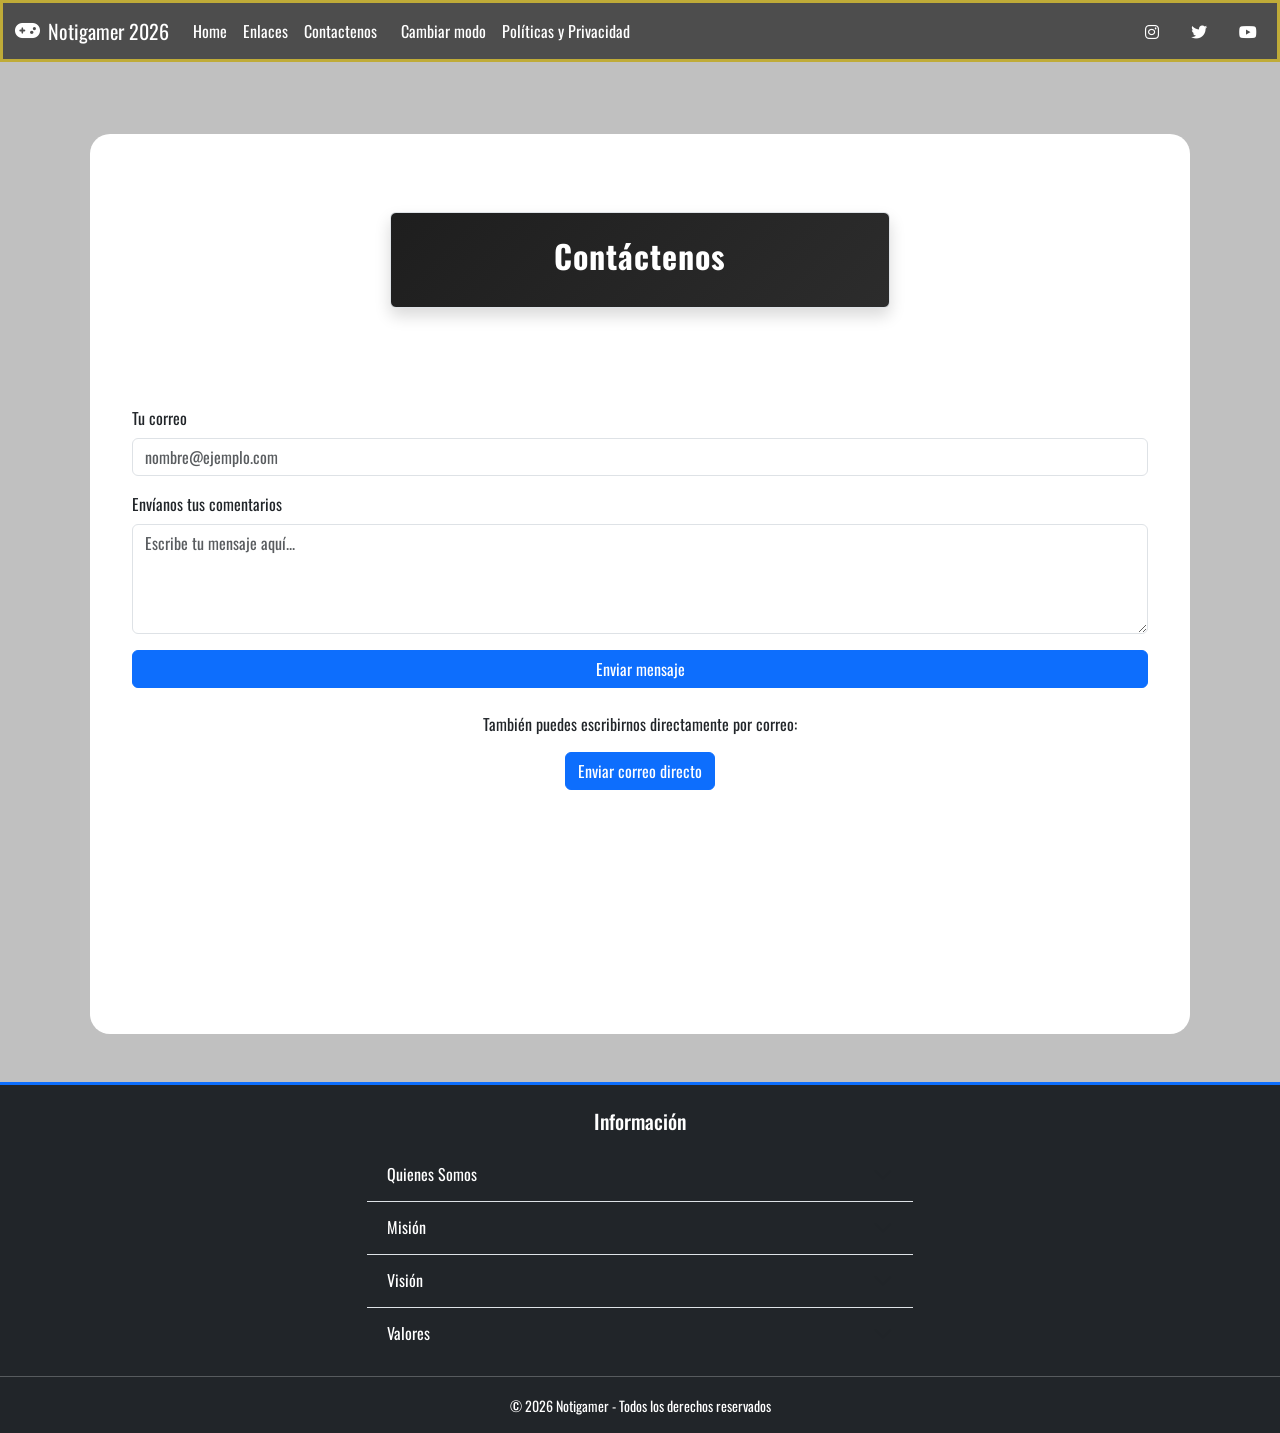
==== contactanos.html @ 29232aa3 "Add files via upload" ====
<!DOCTYPE html>
<html lang="en">

<head>
    <meta charset="UTF-8">
    <meta name="viewport" content="width=device-width, initial-scale=1.0">
    <meta name="description" content="NeuroReto. curiosidades y retos sobre el mundo y la ciencia">
    <meta name="keywords" content="quiz, curiosidades, ciencia, retos, cultura general">
    <meta name="author" content="Javier Muñoz">
    <title>Contactenos</title>

    <!-- link bootstrap css -->
    <link href="https://cdn.jsdelivr.net/npm/bootstrap@5.3.2/dist/css/bootstrap.min.css" rel="stylesheet">

    <!-- icono de la pagina -->
    <link rel="icon" type="image/x-icon" href="imagenes/logo2-removebg-preview.png">

    <!-- Google Fonts -->
    <link href="https://fonts.googleapis.com/css2?family=Poppins:wght@300;400;600&display=swap" rel="stylesheet">

    <!-- Bootstrap Icons -->
    <link rel="stylesheet" href="https://cdn.jsdelivr.net/npm/bootstrap-icons@1.11.3/font/bootstrap-icons.css">

    <!-- referencia a estilos -->
    <link rel="stylesheet" href="css/estilos.css">
    <link rel="stylesheet" href="https://cdnjs.cloudflare.com/ajax/libs/font-awesome/6.5.0/css/all.min.css">
    <link rel="icon" type="image/x-icon" href="img/favicon.ico">

    <link rel="preconnect" href="https://fonts.googleapis.com">
    <link rel="preconnect" href="https://fonts.gstatic.com" crossorigin>
    <link href="https://fonts.googleapis.com/css2?family=Oswald:wght@200..700&display=swap" rel="stylesheet">
</head>

<body>
    <!-- NAVBAR -->
    <nav class="navbar navbar-expand-lg navbar-custom">
        <div class="container-fluid">

            <a class="navbar-brand d-flex align-items-center" href="#">
                <i class="fas fa-gamepad me-2"></i>
                Notigamer 2026
            </a>

            <button class="navbar-toggler" type="button" data-bs-toggle="collapse"
                data-bs-target="#navbarSupportedContent">
                <span class="navbar-toggler-icon"></span>
            </button>

            <div class="collapse navbar-collapse" id="navbarSupportedContent">

                <!-- LINKS PRINCIPALES A LA IZQUIERDA -->
                <ul class="navbar-nav me-auto mb-2 mb-lg-0">

                    <li class="nav-item">
                        <a class="nav-link active" href="index.html">Home</a>
                    </li>

                    <li class="nav-item">
                        <a class="nav-link" href="Enlaces.html">Enlaces</a>
                    </li>

                    <li class="nav-item">
                        <a class="nav-link active" href="contactanos.html">Contactenos</a>
                    </li>

                    <li class="nav-item">
                        <a href="#" class="nav-link ms-2" onclick="cambiarModo()">Cambiar modo</a>
                    </li>

                    <li class="nav-item">
                        <a class="nav-link" href="#" data-bs-toggle="modal" data-bs-target="#privacidadModal">
                            Políticas y Privacidad
                        </a>
                    </li>

                </ul>

                <!-- ICONOS REDES SOCIALES A LA DERECHA -->
                <ul class="navbar-nav ms-auto mb-2 mb-lg-0">
                    <li class="nav-item ms-3">
                        <a class="nav-link" href="https://www.instagram.com/hypervoidyt/" target="_blank">
                            <i class="fab fa-instagram"></i>
                        </a>
                    </li>

                    <li class="nav-item ms-3">
                        <a class="nav-link" href="https://x.com/ElGuerreroGame7" target="_blank">
                            <i class="fab fa-twitter"></i>
                        </a>
                    </li>

                    <li class="nav-item ms-3">
                        <a class="nav-link" href="https://www.youtube.com/@Voitbit-AMV" target="_blank">
                            <i class="fab fa-youtube"></i>
                        </a>
                    </li>
                </ul>

            </div>
        </div>
    </nav>

    <!-- MODAL POLITICAS -->
    <div class="modal fade" id="privacidadModal" tabindex="-1">
        <div class="modal-dialog modal-lg">
            <div class="modal-content">

                <div class="modal-header">
                    <h5 class="modal-title">Políticas de Privacidad</h5>
                    <button type="button" class="btn-close" data-bs-dismiss="modal"></button>
                </div>

                <div class="modal-body">
                    <h6>Políticas de privacidad</h6>
                    <p>La información recopilada se utiliza únicamente para mejorar el contenido del sitio y ofrecer una
                        mejor experiencia a los visitantes.</p>
                </div>

                <div class="modal-footer">
                    <a href="politica.html" class="btn btn-primary">Más información</a>
                </div>

            </div>
        </div>
    </div>
    <br>
    <br>
    <br>
    <main>
        <section class="info-section text-light container mt-5">

            <div class="info bg-light border rounded p-4 shadow w-50 mx-auto mt-5">
                <h2 class="text-center">Contáctenos</h2>
            </div>
            <br>
            <br>
            <form action="https://formsubmit.co/em24-0913@unphu.edu.do" method="POST">

                <!-- configuraciones ocultas -->
                <input type="hidden" name="_subject" value="Nuevo mensaje desde Notigamer">
                <input type="hidden" name="_captcha" value="false">
                <input type="hidden" name="_next" value="https://em24-0913-gif.github.io/Home.html/gracias.html">


                <!-- correo del usuario -->
                <div class="mb-3">
                    <label class="form-label text-dark">Tu correo</label>
                    <input type="email" class="form-control" name="correo" placeholder="nombre@ejemplo.com" required>
                </div>

                <!-- mensaje -->
                <div class="mb-3">
                    <label class="form-label text-dark">Envíanos tus comentarios</label>
                    <textarea class="form-control" name="mensaje" rows="4" placeholder="Escribe tu mensaje aquí..."
                        required></textarea>
                </div>

                <!-- botón -->
                <button type="submit" class="btn btn-primary w-100">
                    Enviar mensaje
                </button>


            </form>


            <div class="text-center text-dark mt-4">
                <p>También puedes escribirnos directamente por correo:</p>

                <a href="mailto:jm24-0912@unphu.edu.do?subject=Consulta sobre NeuroReto&body=Hola, tengo una pregunta sobre..."
                    class="btn btn-primary">
                    Enviar correo directo
                </a>
            </div>

    </main>

    </section>



    <script> function cambiarModo() {
            document.body.classList.toggle("dark-mode");
        }
    </script>

    <script src="script.js"></script>

    <!-- footer -->
    <footer class="bg-dark text-white mt-5 pt-4 pb-3">
        <div class="container">

            <div class="row justify-content-center">

                <div class="col-md-6 text-center">

                    <h5 class="mb-3">Información</h5>

                    <div class="accordion accordion-flush" id="accordionInfo">

                        <!-- Quienes Somos -->
                        <div class="accordion-item bg-dark text-white">
                            <h2 class="accordion-header">
                                <button class="accordion-button collapsed bg-dark text-white" type="button"
                                    data-bs-toggle="collapse" data-bs-target="#collapseOne">
                                    Quienes Somos
                                </button>
                            </h2>
                            <div id="collapseOne" class="accordion-collapse collapse" data-bs-parent="#accordionInfo">
                                <div class="accordion-body bg-dark text-white">
                                    Somos una plataforma dedicada a noticias y contenido sobre videojuegos,
                                    con el objetivo de informar a los jugadores sobre los lanzamientos,
                                    novedades y eventos más importantes de la industria.
                                </div>
                            </div>
                        </div>

                        <!-- Misión -->
                        <div class="accordion-item bg-dark text-white">
                            <h2 class="accordion-header">
                                <button class="accordion-button collapsed bg-dark text-white" type="button"
                                    data-bs-toggle="collapse" data-bs-target="#collapseMision">
                                    Misión
                                </button>
                            </h2>
                            <div id="collapseMision" class="accordion-collapse collapse"
                                data-bs-parent="#accordionInfo">
                                <div class="accordion-body bg-dark text-white">
                                    Informar a la comunidad gamer sobre las noticias más importantes
                                    del mundo de los videojuegos de forma clara, rápida y accesible.
                                </div>
                            </div>
                        </div>

                        <!-- Visión -->
                        <div class="accordion-item bg-dark text-white">
                            <h2 class="accordion-header">
                                <button class="accordion-button collapsed bg-dark text-white" type="button"
                                    data-bs-toggle="collapse" data-bs-target="#collapseVision">
                                    Visión
                                </button>
                            </h2>
                            <div id="collapseVision" class="accordion-collapse collapse"
                                data-bs-parent="#accordionInfo">
                                <div class="accordion-body bg-dark text-white">
                                    Convertirnos en una referencia para los jugadores que buscan
                                    información confiable sobre la industria del videojuego.
                                </div>
                            </div>
                        </div>

                        <!-- Valores -->
                        <div class="accordion-item bg-dark text-white">
                            <h2 class="accordion-header">
                                <button class="accordion-button collapsed bg-dark text-white" type="button"
                                    data-bs-toggle="collapse" data-bs-target="#collapseValores">
                                    Valores
                                </button>
                            </h2>
                            <div id="collapseValores" class="accordion-collapse collapse"
                                data-bs-parent="#accordionInfo">
                                <div class="accordion-body bg-dark text-white">
                                    Pasión por los videojuegos, respeto a la comunidad,
                                    información verificada y compromiso con el contenido.
                                </div>
                            </div>
                        </div>

                    </div>

                </div>
            </div>

        </div>

        <hr class="border-light">

        <div class="text-center">
            <small>© 2026 Notigamer - Todos los derechos reservados</small>
        </div>

    </footer>


    <!-- script bootstrap -->
    <script src="https://cdn.jsdelivr.net/npm/bootstrap@5.3.2/dist/js/bootstrap.bundle.min.js"></script>
    <script src="script.js"></script>
</body>

</html>
---- css/estilos.css ----
body {
    font-family: Arial, sans-serif;
    background-color: #000000;
    padding-bottom: 200px;
    font-family: "Oswald", Arial, sans-serif;
    background-color: #000;
    padding-bottom: 200px;
}

body {
background-color: #acacac;
color: #ffffff;
}

.hover-card {
    transition: transform 0.3s ease, box-shadow 0.3s ease;
}


.popover {
background-color: #1e1e1e;
}


.popover-body {
color: #ffffff;
}


.popover-header {
background-color: #111;
color: #00ffcc;
border-bottom: 1px solid #333;
}


.popover .popover-arrow::before,
.popover .popover-arrow::after {
border-top-color: #1e1e1e;
}


.collapse,
.collapsing {
background-color: transparent !important;
}


.collapse .card,
.collapsing .card {
background-color: #0d1b2a !important;
color: #ffffff;
}

.hover-card:hover {
    transform: scale(1.03);
    box-shadow: 0 10px 25px rgba(0,0,0,0.2);
    background-color: #24ffcc;
}


.navbar .nav-link {
transition: all 0.3s ease;
}

.navbar {
background-color: #25458a; 
}

.navbar .nav-link:hover {
color: #eeeeee;        
transform: scale(1.15);
}

.navbar .nav-link {
padding: 8px 12px;
transition: background-color 0.3s ease, transform 0.3s ease;
}


.padding-box {
    border: 2px solid blue;
    padding: 20px;
    margin-top: 20px;
}


.margin-box {
    border: 2px solid red;
    margin: 30px;
}


.texto-color {
    color: green;
}


.fondo {
    background-color: rgb(0, 0, 0);
    padding: 15px;
}

.modal-content,
.modal-content * {
color: #000000 ;
}

.centrado {
    text-align: center;
    border: 2px solid black;
    margin: 20px 0;
}


.tamano-texto {
    font-size: 24px;
}


.hover1, .hover2 {
    border: 2px solid purple;
    padding: 10px;
    margin: 10px 0;
}

.hover1:hover, .hover2:hover {
    color: white;
    background-color: purple;
    font-size: 22px;
}


.click1, .click2 {
    padding: 10px;
    margin: 10px;
}

.click1:active, .click2:active {
    color: yellow;
    background-color: black;
    font-size: 20px;
}


.fixed-box {
    position: fixed;
    bottom: 10px;
    right: 10px;
}

#btnTop{
position:fixed;
bottom:20px;
left:20px;
display:none;
z-index:999;
}

.navbar-custom{
    background: linear-gradient(rgba(0, 0, 0, 0.6), rgba(0,0,0,0.6)),
    url("../img/imagen7.jpeg");
    
    background-size: cover;
    background-position: center;

    border: 3px solid rgba(255, 224, 45, 0.644);
}

.navbar-custom .navbar-brand{
    color: white !important;
}

.navbar-custom .nav-link{
    color: white !important;
}

.navbar-custom .nav-link:hover{
    color: #ffe02d !important;
    text-shadow: 0 0 5px #ffe02d,
                0 0 10px #ffe02d,
                0 0 20px #ffe02d;
}

body{
    background-color: #2c2c2c; /* fondo de los lados */
}

main{
    background-color: white;
    width: 100%;
    min-height: 100vh;
    margin: auto;
}

#carouselExampleFade{
width: 80%;
margin: auto;
}

#carouselExampleFade{
margin-top: 40px;
}

.titulo{
    font-family: Arial;
}

.article-container{
    max-width: 750px;
    margin: auto;
}

.article-text{
    font-size: 18px;
    line-height: 1.7;
    margin-bottom: 25px;
    text-align: justify;
}

main{
background: white;
max-width: 1100px;
margin: auto;
padding: 30px;
border-radius: 20px;
}

.card img{
height:200px;
object-fit:cover;
}

body {
    background:
        silver
}

.dark-mode {
    background: linear-gradient(to bottom, black 40%, rgb(41, 41, 41) 60%, rgb(0, 0, 0) 100%);
    color: white;
}

.btn-primary {
    transition: all 0.3s ease;
}

.btn-primary:hover {
    background-color: #003cff; /* cambia el color */
    border-color: #000000;
    transform: scale(1.08); /* agranda el botón */
    box-shadow: 0 0 10px rgba(0, 0, 0, 0.7); /* efecto brillo */
}

html, body {
    height: 100%;
}

body {
    display: flex;
    flex-direction: column;
}

main {
    flex: 1;
}

footer{
border-top:3px solid #0d6efd;
}

footer {
    width: 100vw;
    margin-left: calc(-50vw + 50%);
}

.info{
    max-width: 500px;
    margin: 50px auto;
    padding: 25px;
    background: linear-gradient(135deg,#1e1e1e,#2c2c2c);
    color: white;
    border-radius: 12px;
    box-shadow: 0 8px 20px rgba(0,0,0,0.4);
    text-align: center;
}

.info h2{
    font-weight: bold;
    letter-spacing: 1px;
}
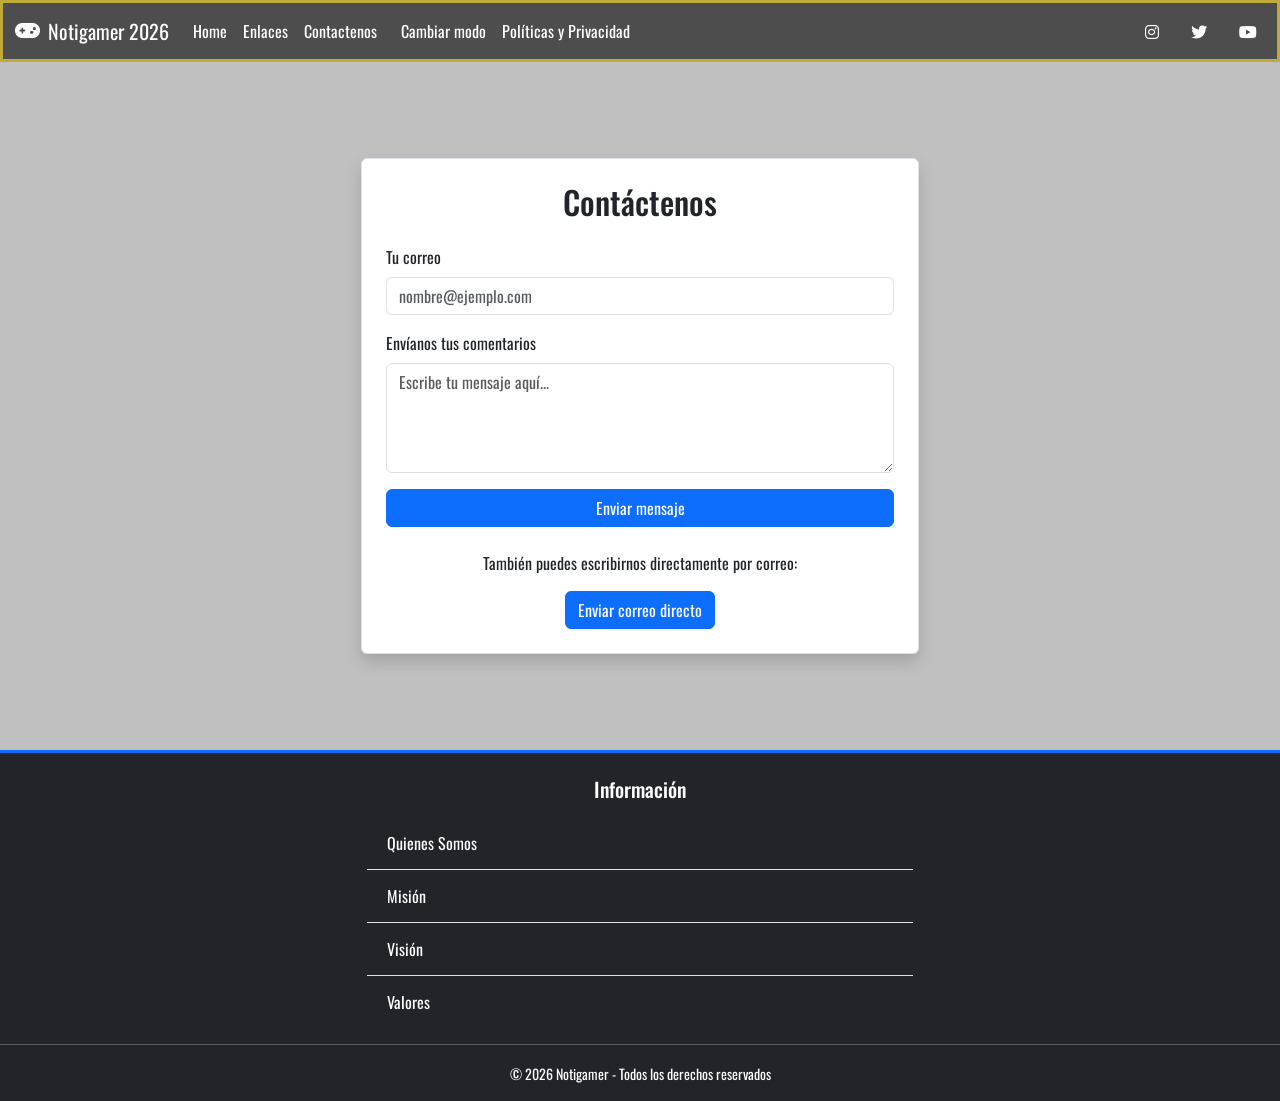
==== commit 7e8e943f: "Update contactanos.html" ====
--- a/contactanos.html
+++ b/contactanos.html
@@ -1,12 +1,21 @@
 <!DOCTYPE html>
-<html lang="en">
+<html lang="es">
 
 <head>
     <meta charset="UTF-8">
+    <meta name="description" content="Asignacion Bootstrap">
+    <meta name="author" content="Eydan Mora">
     <meta name="viewport" content="width=device-width, initial-scale=1.0">
-    <meta name="description" content="NeuroReto. curiosidades y retos sobre el mundo y la ciencia">
-    <meta name="keywords" content="quiz, curiosidades, ciencia, retos, cultura general">
-    <meta name="author" content="Javier Muñoz">
+    <meta http-equiv="Content-Language" content="es">
+    <meta name="robots" content="index, follow">
+    <meta property="og:title" content="Notigamer 2026 | Noticias Gamer">
+    <meta property="og:description" content="Las últimas noticias y lanzamientos del mundo gamer en un solo lugar.">
+    <meta property="og:image" content="img/imagen1.jpg">
+    <meta property="og:type" content="website">
+    <meta property="og:locale" content="es_ES">
+    <meta name="twitter:card" content="summary_large_image">
+    <meta name="twitter:title" content="Notigamer 2026">
+    <meta name="twitter:description" content="Noticias y novedades del mundo de los videojuegos.">
     <title>Contactenos</title>
 
     <!-- link bootstrap css -->
@@ -123,68 +132,59 @@
             </div>
         </div>
     </div>
-    <br>
-    <br>
-    <br>
-    <main>
-        <section class="info-section text-light container mt-5">
-
-            <div class="info bg-light border rounded p-4 shadow w-50 mx-auto mt-5">
-                <h2 class="text-center">Contáctenos</h2>
-            </div>
-            <br>
-            <br>
-            <form action="https://formsubmit.co/em24-0913@unphu.edu.do" method="POST">
-
-                <!-- configuraciones ocultas -->
-                <input type="hidden" name="_subject" value="Nuevo mensaje desde Notigamer">
-                <input type="hidden" name="_captcha" value="false">
-                <input type="hidden" name="_next" value="https://em24-0913-gif.github.io/Home.html/gracias.html">
-
-
-                <!-- correo del usuario -->
-                <div class="mb-3">
-                    <label class="form-label text-dark">Tu correo</label>
-                    <input type="email" class="form-control" name="correo" placeholder="nombre@ejemplo.com" required>
-                </div>
-
-                <!-- mensaje -->
-                <div class="mb-3">
-                    <label class="form-label text-dark">Envíanos tus comentarios</label>
-                    <textarea class="form-control" name="mensaje" rows="4" placeholder="Escribe tu mensaje aquí..."
-                        required></textarea>
-                </div>
-
-                <!-- botón -->
-                <button type="submit" class="btn btn-primary w-100">
-                    Enviar mensaje
-                </button>
-
-
-            </form>
-
-
-            <div class="text-center text-dark mt-4">
-                <p>También puedes escribirnos directamente por correo:</p>
-
-                <a href="mailto:jm24-0912@unphu.edu.do?subject=Consulta sobre NeuroReto&body=Hola, tengo una pregunta sobre..."
-                    class="btn btn-primary">
-                    Enviar correo directo
-                </a>
-            </div>
-
-    </main>
-
-    </section>
-
-
+
+<section class="info-section text-light container mt-5">
+
+<div class="bg-white border rounded p-4 shadow w-50 mx-auto mt-5">
+
+        <h2 class="text-center text-dark mb-4">Contáctenos</h2>
+
+        <form action="https://formsubmit.co/em24-0913@unphu.edu.do" method="POST">
+
+            <input type="hidden" name="_subject" value="Nuevo mensaje desde Notigamer">
+            <input type="hidden" name="_captcha" value="false">
+            <input type="hidden" name="_next" value="https://em24-0913-gif.github.io/Notigamer/gracias.html">
+
+            <div class="mb-3">
+                <label class="form-label text-dark">Tu correo</label>
+                <input type="email" class="form-control" name="correo"
+                    placeholder="nombre@ejemplo.com" required>
+            </div>
+
+            <div class="mb-3">
+                <label class="form-label text-dark">Envíanos tus comentarios</label>
+                <textarea class="form-control" name="mensaje" rows="4"
+                    placeholder="Escribe tu mensaje aquí..." required></textarea>
+            </div>
+
+            <button type="submit" class="btn btn-primary w-100">
+                Enviar mensaje
+            </button>
+
+        </form>
+
+        <div class="text-center text-dark mt-4">
+            <p>También puedes escribirnos directamente por correo:</p>
+
+            <a href="mailto:em24-0913@unphu.edu.do"
+                class="btn btn-primary">
+                Enviar correo directo
+            </a>
+        </div>
+
+    </div>
+
+</section>
+
+<br>
+<br>
 
     <script> function cambiarModo() {
             document.body.classList.toggle("dark-mode");
         }
     </script>
 
-    <script src="script.js"></script>
+
 
     <!-- footer -->
     <footer class="bg-dark text-white mt-5 pt-4 pb-3">
@@ -287,4 +287,5 @@
     <script src="script.js"></script>
 </body>
 
-</html>+
+</html>
